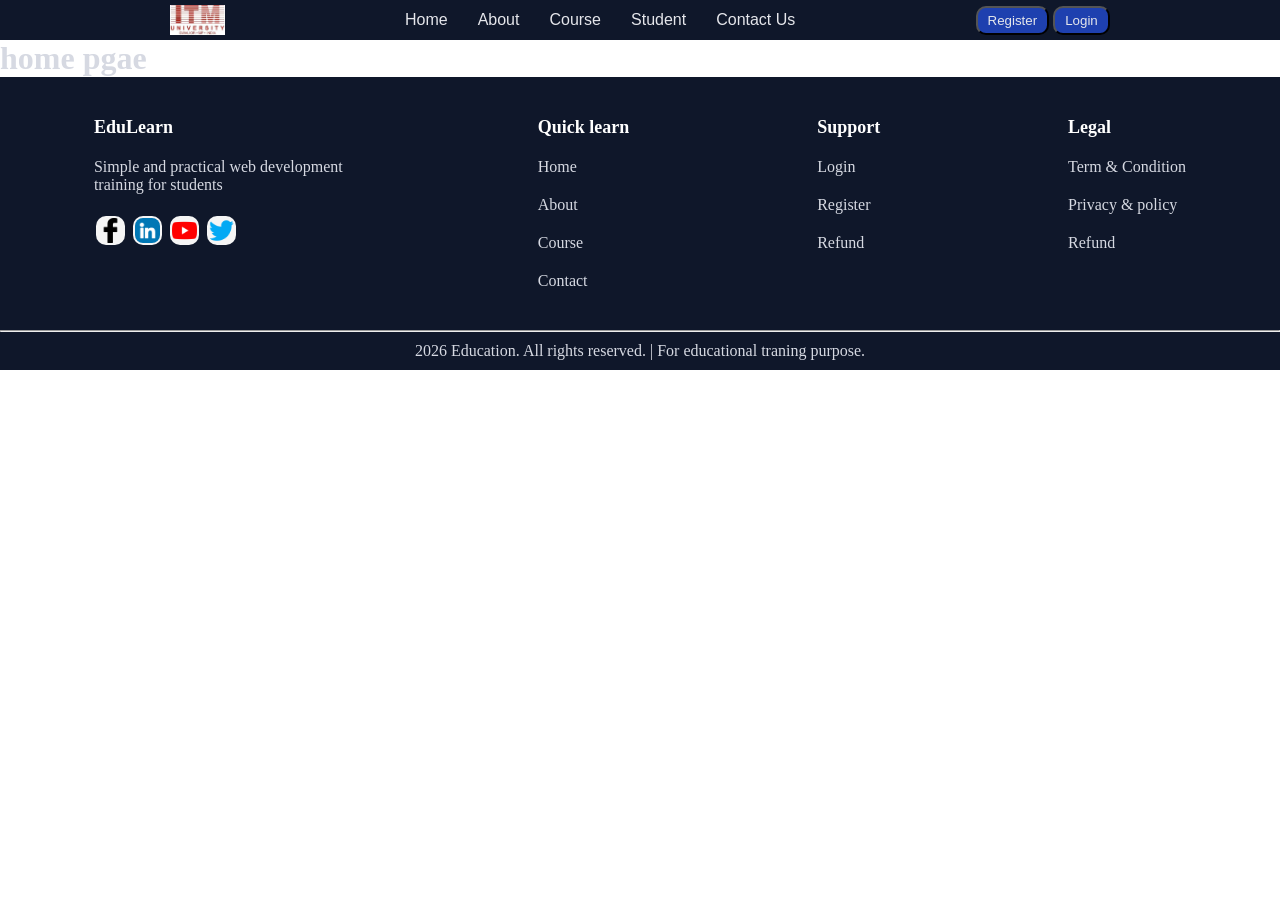
==== index.html @ 52ec39aa "starting project" ====
<!DOCTYPE html>
<html lang="en">
<head>
    <meta charset="UTF-8">
    <meta name="viewport" content="width=device-width, initial-scale=1.0">
    <title>EduLearn</title>
    <link rel="stylesheet" href="./css/index.css">
</head>
<body>
     <section>
        <header class="header">
          <img id="logo" src="../images/logo.png" alt="">
          <nav class="nav-link">
            <li><a href="../index.html"> Home</a></li>
            <li><a href="../about.html"> About</a></li>
            <li><a href="../course.html"> Course</a></li>
            <li><a href="../student.html"> Student</a></li>
            <li><a href="../contact.html"> Contact Us</a></li>
          
          
          </nav>
          <div class="btn-div">
            <a  class="btn" href="../register.html"> <button> Register</button></a>
            <a  class="btn" href="../login.html"> <button> Login</button></a>
          </div>


        </header>
    </section>
    <main>
        <h1>home pgae </h1>
    </main>

    <!-- footer -->
    <footer class="footer">
        <div>
            <!-- div top -->
             <div class="top-footer">
                <!-- item 1 -->
                 <div class="item-1 item">
                 <h4>EduLearn</h4>
                 <p>Simple and practical web development training for students</p>
                 <!-- social icons -->
                  <div class="social-icons">
                    <a href="#"><img src="./images/facebook-logo.png" alt=""></a>
                     <a href="#"><img src="./images/linkedin.png" alt=""></a>
                      <a href="#"><img src="./images/youtube.png" alt=""></a>
                       <a href="#"><img src="./images/twitter.png" alt=""></a>
                  </div>
                 </div>
                  
                    <!-- item 2 -->
                  
                 <div class="item">
                     <h4>Quick learn</h4>
                     <li><a href="./index.html">Home</a></li>
                     <li><a href="./about.html">About</a></li>
                     <li><a href="./course.html">Course</a></li>
                     <li><a href="./contact.html">Contact</a></li>
                 </div>
                  <!-- item 3 -->
                   <div class="item">
                    <h4>Support</h4>
                    <li><a href="./login.html">Login</a></li>
                    <li><a href="./register.html">Register</a></li>
                    <li><a href="./refund.html">Refund</a></li>
                   </div>
                   <!-- item 4 -->
                    <div class="item">
                        <h4>Legal</h4>
                        <li><a href="./term-condition.html">Term & Condition</a></li>
                         <li><a href="./privacy-policy.html">Privacy & policy</a></li>
                          <li><a href="./refund.html">Refund</a></li>
                          
                    </div>
             </div>
             <hr>
             <div class="bottom-section">
               <p> 2026 Education. All rights reserved. | For educational traning purpose.</p>
             </div>
        </div>
    </footer>
    
</body>
</html>
---- css/index.css ----
*{
            margin: 0;
            padding: 0;
        }
        .header{
            background-color: #0F172A;
            display: flex;
            justify-content: space-evenly;
            align-items: center;
            height: 40px;
            color: #E5E6EB;
        }
        #logo{
            height: 30px;
        }
        .nav-link{
            display: flex;
            gap: 10px;
            list-style: none;
            
           
        }

        .nav-link a{
            text-decoration: none;
            color: #E5E6EB;
            font-family: Inter, "Segoe UI", sans-serif;
            font-weight: 500;
             padding: 5px 10px;
            border-radius: 10px;
        }

        .nav-link a:hover{
            background-color: #1E40AF;
            color: white;
            padding: 5px 10px;
            border-radius: 10px;
        }
        .btn-div button{

            color: #E5E6EB;
            background-color: #1E40AF;
              padding: 5px 10px;
            border-radius: 10px;
        }
        .btn-div button:hover{
            color: white;
            font-weight: 400px;
        }

        /* footer */

        * {
            margin: 0;
            padding: 0;
            color: #D6D9E2;
           
        }
        .footer{
            background-color: #0F172A;
        }

         .top-footer{
            display: flex;
            justify-content: space-around;
            list-style: none;
            padding-top: 40px;
            padding-bottom: 40px;
            align-items: start;

        }
        .item-1{
          width: 20%;
        }

        .social-icons img{
          height: 25px;
          background-color: whitesmoke;
          border-radius: 10px;
          padding: 2px;
          margin: 2px;
        }
       
        .item{
            display: flex;
            flex-direction: column;
            
             gap: 20px;
        }
        .item a {
            text-decoration: none;
        }
        .item h4{
            color: white;
            font-size: large;
            font-weight: 800;
        }
        .item a:hover{
            color: rgb(135, 135, 234);
        }
        .bottom-section {
            padding: 10px;
           text-align: center;
        }
        @media(max-width:740px){
            .top-footer{
                flex-direction: column;
                gap: 30px;
                align-items: start;
            }
            .item{
                width: auto;
                padding-left: 20px;
                gap: 20px;
            }
        }
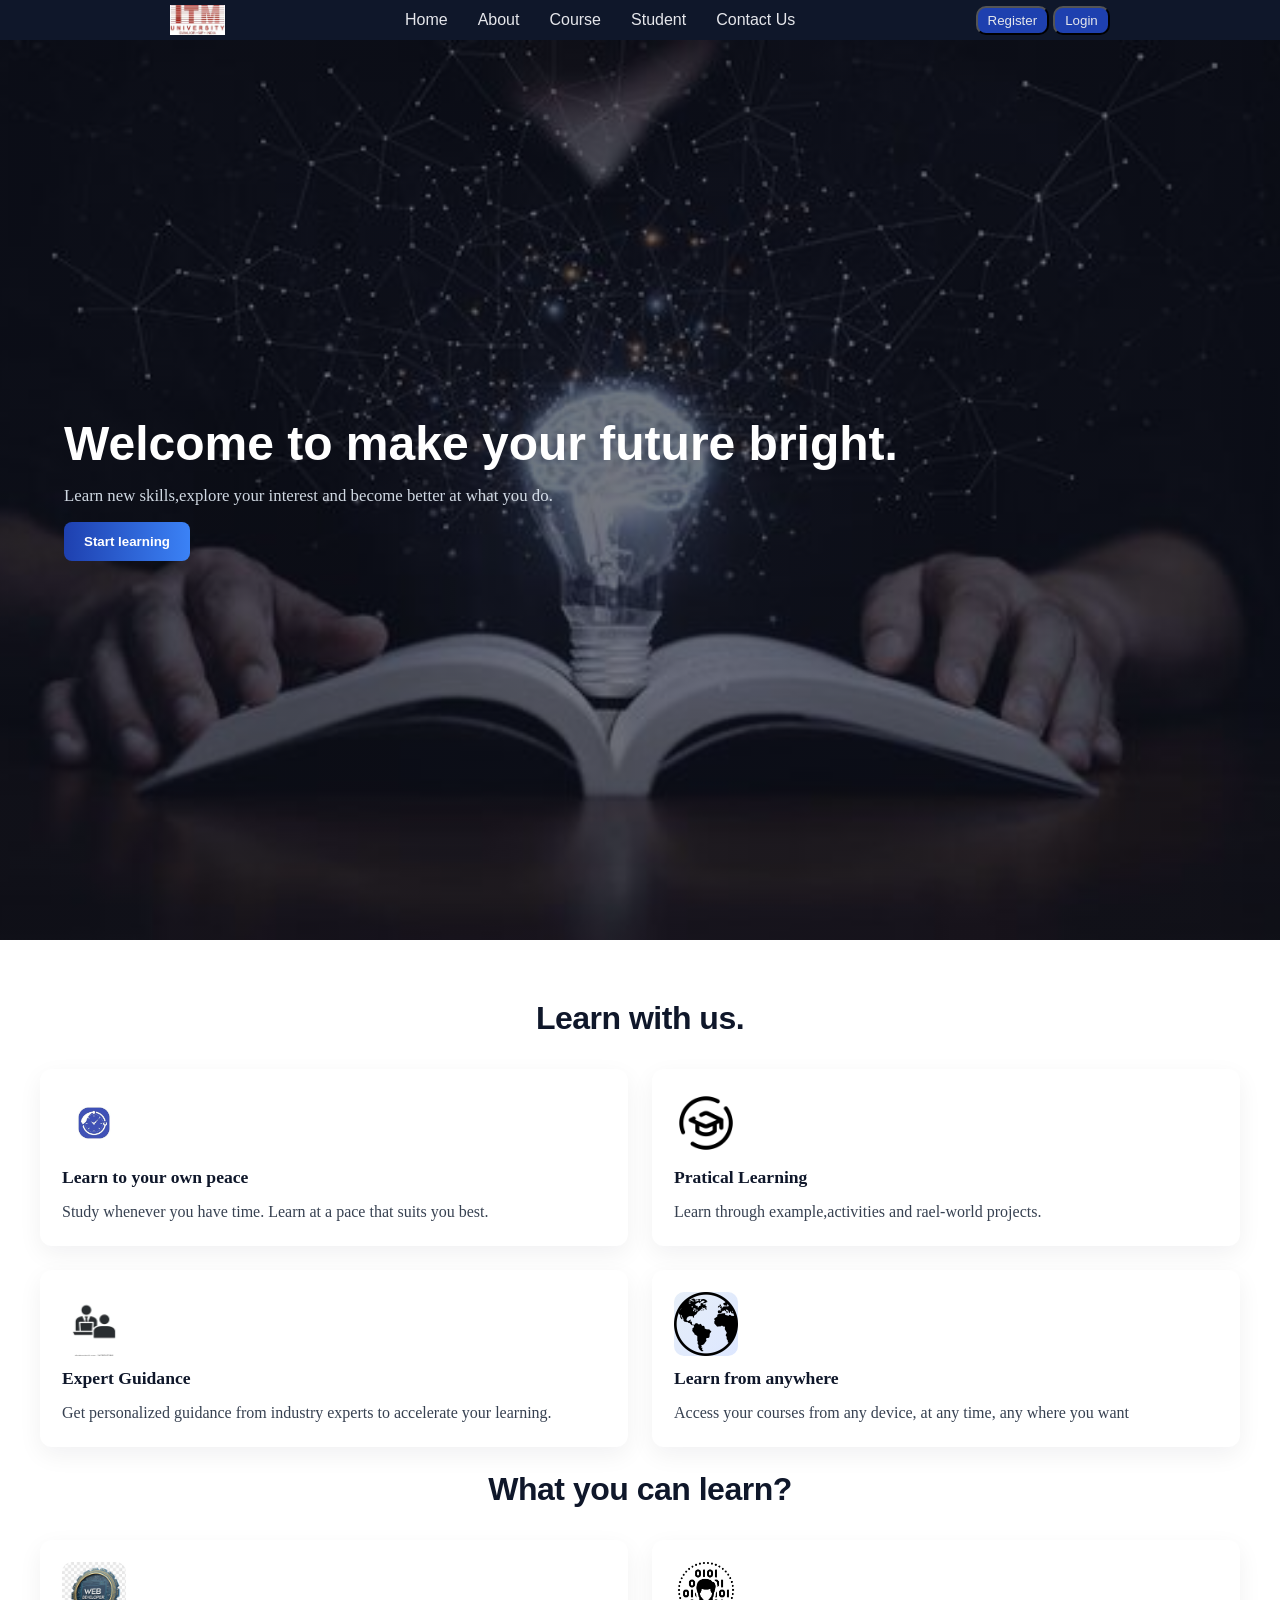
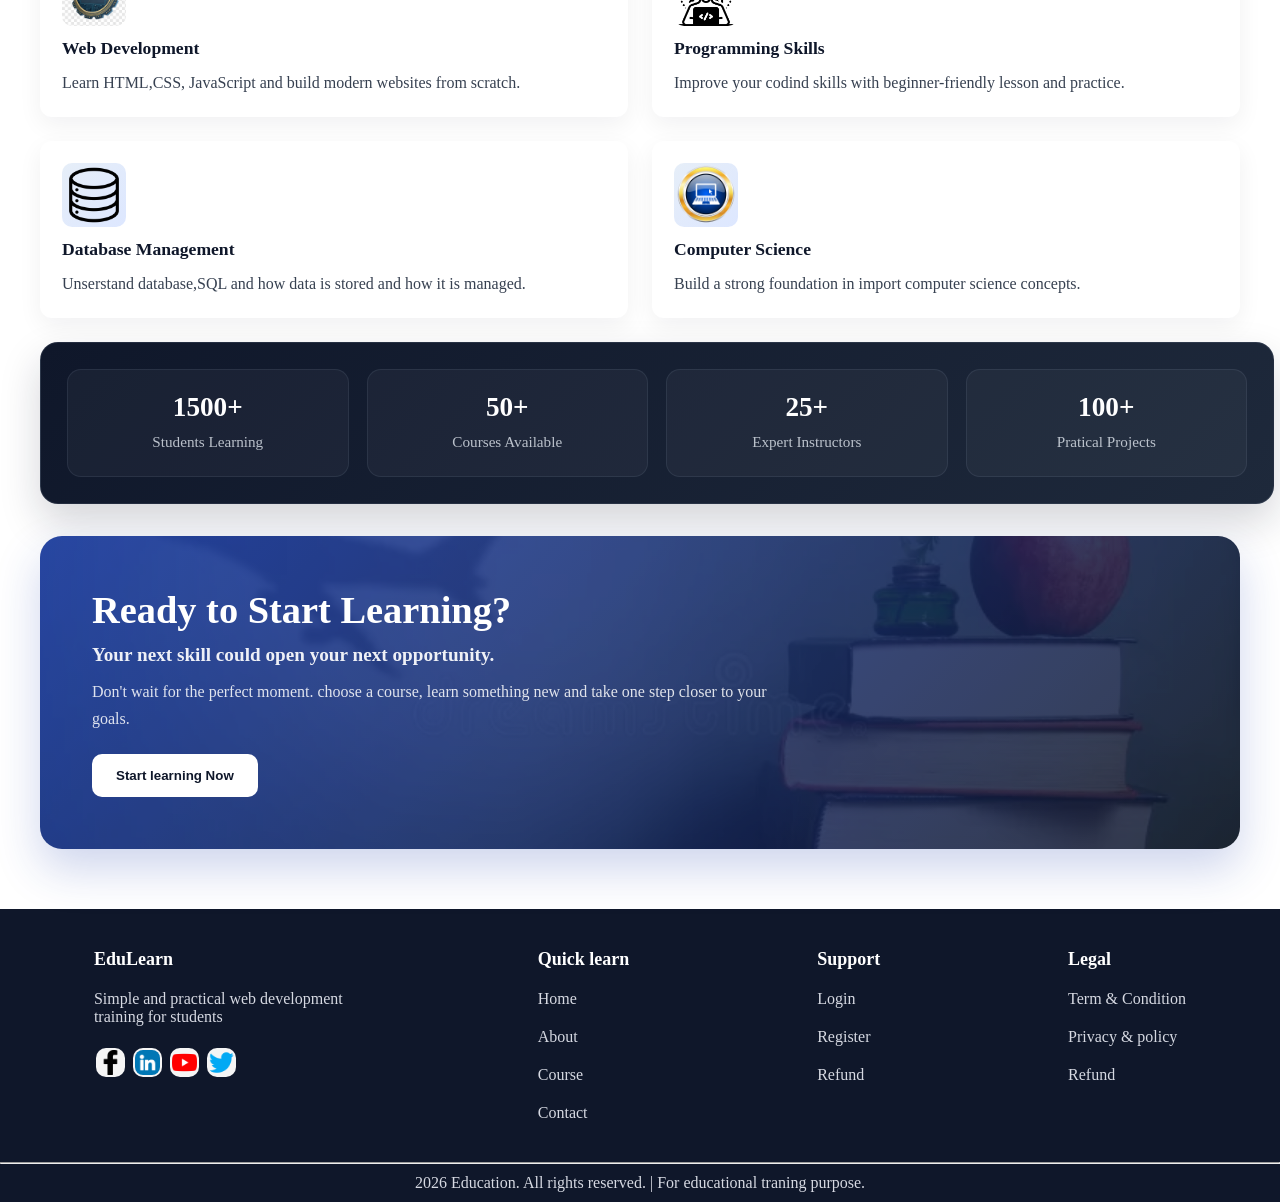
==== commit 34080e05: "Mini_prject_Edulearn" ====
--- a/index.html
+++ b/index.html
@@ -9,26 +9,124 @@
 <body>
      <section>
         <header class="header">
-          <img id="logo" src="../images/logo.png" alt="">
+          <img id="logo" src="./images/logo.png" alt="">
           <nav class="nav-link">
-            <li><a href="../index.html"> Home</a></li>
-            <li><a href="../about.html"> About</a></li>
-            <li><a href="../course.html"> Course</a></li>
-            <li><a href="../student.html"> Student</a></li>
-            <li><a href="../contact.html"> Contact Us</a></li>
+            <li><a href="./index.html"> Home</a></li>
+            <li><a href="./about.html"> About</a></li>
+            <li><a href="./course.html"> Course</a></li>
+            <li><a href="./student.html"> Student</a></li>
+            <li><a href="./contact.html"> Contact Us</a></li>
           
           
           </nav>
           <div class="btn-div">
-            <a  class="btn" href="../register.html"> <button> Register</button></a>
-            <a  class="btn" href="../login.html"> <button> Login</button></a>
+            <a  class="btn" href="./register.html"> <button> Register</button></a>
+            <a  class="btn" href="./login.html"> <button> Login</button></a>
           </div>
 
 
         </header>
     </section>
     <main>
-        <h1>home pgae </h1>
+        <!-- hero section -->
+        <section class="hero-section">
+          <div class="hero-box">
+           
+            <h1>Welcome to make your future bright.</h1>
+            <p>Learn new skills,explore your interest and become better at what you do.</p>
+          
+            <a href="./register.html"><button>Start learning </button></a>
+            
+          </div>
+          
+        </section>
+
+        <section class="mid-section">
+          <div class="mid-div">
+            <h1>Learn with us.</h1>
+          </div>
+  
+          <div class="section-item1">
+            <img src="./images/home_page/watch.png" alt="">
+            <h3>Learn to your own peace</h3>
+            <p>Study whenever you have time. Learn at a pace that suits you best.</p> 
+          </div>
+
+          
+          <div class="section-item1">
+            <img src="./images/home_page/pratical.png" alt="">
+            <h3>Pratical Learning</h3>
+            <p>Learn through example,activities and rael-world projects.</p> 
+          </div>
+
+          <div class="section-item1">
+            <img src="./images/home_page/expert.png" alt="">
+            <h3>Expert Guidance</h3>
+            <p>Get personalized guidance from industry experts to accelerate your learning.</p>
+          </div>
+          <div class="section-item1">
+            <img src="./images/home_page/earth.png" alt="">
+            <h3>Learn from anywhere</h3>
+            <p>Access your courses from any device, at any time, any where you want</p>
+          </div>
+
+          <div class="mid-div">
+            <h1>What you can learn?</h1>
+          </div>
+
+           <div class="section-item1">
+            <img src="./images/home_page/web.png" alt="">
+            <h3>Web Development</h3>
+            <p>Learn HTML,CSS, JavaScript and build modern websites from scratch.</p> 
+          </div>
+
+           <div class="section-item1">
+            <img src="./images/home_page/programming.png" alt="">
+            <h3>Programming Skills</h3>
+            <p>Improve your codind skills with beginner-friendly lesson and practice.</p> 
+          </div>
+
+           <div class="section-item1">
+            <img src="./images/home_page/database.png" alt="">
+            <h3>Database Management</h3>
+            <p>Unserstand database,SQL and how data is stored and how it is managed.</p> 
+          </div>
+
+           <div class="section-item1">
+            <img src="./images/home_page/cs.png" alt="">
+            <h3>Computer Science</h3>
+            <p>Build a strong foundation in import computer science concepts.</p> 
+          </div>
+
+          <div class="lower-div">
+            <div class="lower-div1">
+              <h2>1500+</h2>
+              <p>Students Learning</p>
+            </div>
+
+            <div class="lower-div1">
+              <h2>50+</h2>
+              <p>Courses Available</p>
+            </div>
+
+            <div class="lower-div1">
+              <h2>25+</h2>
+              <p>Expert Instructors</p>
+            </div>
+
+            <div class="lower-div1">
+              <h2>100+</h2>
+              <p>Pratical Projects</p>
+            </div>
+          </div>
+
+          <div class="last-div">
+            <h1>Ready to Start Learning?</h1>
+            <h4>Your next skill could open your next opportunity.</h4>
+            <p>Don't wait for the perfect moment. choose a course, learn something new and take one step closer to your goals.</p>
+            <a href="./register.html"><button>Start learning Now</button></a>
+          </div>
+        </section>
     </main>
 
     <!-- footer -->
--- a/css/index.css
+++ b/css/index.css
@@ -113,4 +113,286 @@
                 padding-left: 20px;
                 gap: 20px;
             }
-        }+        }
+
+         /* main page */
+        .hero-section{
+            height: 100vh;
+            background-image: url("../images/home_page/image1.png");
+            background-position: center;
+            background-repeat: no-repeat;
+            background-size: cover;
+            position: relative;
+            display: flex;
+            align-items: center;
+        }
+        .hero-section::before{
+            content: "";
+            position: absolute;
+            inset: 0;
+            background: linear-gradient(180deg, rgba(2,6,23,0.55) 0%, rgba(2,6,23,0.55) 100%);
+            z-index: 0;
+        }
+        .hero-box{
+            position: relative;
+            z-index: 1;
+            max-width: 1100px;
+            margin-left: 40px;
+            display: flex;
+            flex-direction: column;
+            gap: 16px;
+            color: #FFFFFF;
+            padding: 24px;
+        }
+        .hero-box h1{
+            font-size: 3rem;
+            line-height: 1.05;
+            font-weight: 700;
+            font-family: Inter, "Segoe UI", sans-serif;
+            color: #FFFFFF;
+        }
+        .hero-box p{
+            font-size: 1.05rem;
+            max-width: 720px;
+            color: rgba(230,238,248,0.9);
+        }
+        .hero-box a button{
+            background: linear-gradient(90deg, #1E40AF 0%, #3B82F6 100%);
+            color: #fff;
+            border: none;
+            padding: 12px 20px;
+            border-radius: 8px;
+            cursor: pointer;
+            transition: transform .15s ease, box-shadow .15s ease;
+            font-weight: 600;
+        }
+        .hero-box a button:hover{
+            transform: translateY(-3px);
+            box-shadow: 0 12px 30px rgba(59,130,246,0.22);
+        }
+
+        @media (max-width: 740px){
+            .hero-box{
+                margin-left: 20px;
+                padding: 18px;
+            }
+            .hero-box h1{
+                font-size: 2rem;
+            }
+            .hero-box p{
+                font-size: 0.98rem;
+            }
+        }
+            .mid-section{
+                padding: 60px 40px;
+                max-width: 1200px;
+                margin: 0 auto;
+                display: grid;
+                grid-template-columns: repeat(2, 1fr);
+                gap: 24px;
+                align-items: start;
+            }
+            .mid-div{
+                grid-column: 1 / -1;
+                text-align: center;
+                margin-bottom: 8px;
+            }
+            .mid-div h1{
+                color: #0F172A;
+                font-size: 2rem;
+                font-weight: 700;
+                font-family: Inter, "Segoe UI", sans-serif;
+                letter-spacing: -0.5px;
+            }
+            .section-item{
+                background-color: #ffffff;
+                padding: 22px;
+                border-radius: 12px;
+                box-shadow: 0 8px 24px rgba(15,23,42,0.06);
+                display: flex;
+                flex-direction: column;
+                gap: 12px;
+                align-items: flex-start;
+            }
+            .section-item img,
+            .section-item1 img{
+                width: 64px;
+                height: 64px;
+                object-fit: cover;
+                border-radius: 10px;
+                background: linear-gradient(135deg,#E6EEF8,#DDE7FF);
+          }
+            .section-item h3,
+            .section-item1 h3{
+                margin: 0;
+                font-size: 1.1rem;
+                color: #0F172A;
+                font-weight: 700;
+          }
+             .section-item p,
+             .section-item1 p{
+                margin: 0;
+                color: #374151;
+                line-height: 1.5;
+          }
+        /* unify class names: apply same card style to section-item1 */
+        .section-item1{
+            background-color: #ffffff;
+            padding: 22px;
+            border-radius: 12px;
+            box-shadow: 0 8px 24px rgba(15,23,42,0.06);
+            display: flex;
+            flex-direction: column;
+            gap: 12px;
+            align-items: flex-start;
+        }
+
+          @media (max-width: 900px){
+                .mid-section{
+                     grid-template-columns: 1fr;
+                     padding: 40px 20px;
+                }
+                .mid-div h1{
+                     font-size: 1.6rem;
+                }
+          }
+
+          .lower-div{
+                        grid-column: 1 / -1;
+                        display: grid;
+                        grid-template-columns: repeat(4, minmax(0, 1fr));
+                        gap: 18px;
+                        width: 100%;
+                        max-width: 1180px;
+                        margin-right:auto;
+                        padding: 26px 26px;
+                        background: linear-gradient(135deg, #0F172A 0%, #1E293B 100%);
+                        border-radius: 18px;
+                        align-items: center;
+                        box-shadow: 0 18px 40px rgba(15, 23, 42, 0.18);
+                        border: 1px solid rgba(148, 163, 184, 0.14);
+          }
+
+          .lower-div1{
+                        background: rgba(255, 255, 255, 0.04);
+                        border: 1px solid rgba(148, 163, 184, 0.12);
+                        border-radius: 14px;
+                        padding: 22px 16px;
+                        text-align: center;
+                        transition: transform 0.2s ease, background 0.2s ease;
+          }
+
+          .lower-div1:hover{
+                        transform: translateY(-2px);
+                        background: rgba(255, 255, 255, 0.08);
+          }
+
+          .lower-div1 h2{
+                        margin: 0 0 8px;
+                        font-size: clamp(1.7rem, 2vw, 2.5rem);
+                        color: #FFFFFF;
+                        font-weight: 800;
+          }
+
+          .lower-div1 p{
+                        margin: 0;
+                        color: rgba(226, 232, 240, 0.8);
+                        font-size: 0.95rem;
+                        line-height: 1.5;
+          }
+
+          @media (max-width: 900px){
+                .lower-div {
+                     grid-template-columns: repeat(2, minmax(0, 1fr));
+                     padding: 20px 18px;
+                }
+          }
+
+          @media (max-width: 540px){
+                .lower-div {
+                     grid-template-columns: 1fr;
+                }
+          }
+          .last-div{
+            grid-column: 1 / -1;
+            position: relative;
+            overflow: hidden;
+            margin-top: 8px;
+            padding: 52px 52px;
+            border-radius: 22px;
+            text-align: left;
+            color: #ffffff;
+            background: linear-gradient(135deg, #1E40AF 0%, #0F172A 100%);
+            box-shadow: 0 20px 45px rgba(30, 64, 175, 0.22);
+          }
+
+          .last-div::before{
+            content: "";
+            position: absolute;
+            inset: 0;
+            background: url("../images/home_page/image2.png") center/cover no-repeat;
+            opacity: 0.15;
+          }
+
+          .last-div > *{
+            position: relative;
+            z-index: 1;
+          }
+
+          .last-div h1{
+            
+            margin: 0 0 12px;
+            font-size: clamp(2rem, 3vw, 3rem);
+            color: #ffffff;
+            font-weight: 800;
+          }
+
+          .last-div h4{
+            margin: 0 0 12px;
+            color: rgba(255, 255, 255, 0.92);
+            font-size: 1.2rem;
+            font-weight: 600;
+          }
+
+          .last-div p{
+            max-width: 700px;
+            margin: 0 0 22px;
+            color: rgba(255, 255, 255, 0.85);
+            line-height: 1.7;
+            font-size: 1rem;
+            text-align: left;
+          }
+
+          .last-div a{
+            display: inline-block;
+            text-align: left;
+          }
+
+          .last-div a button{
+            border: none;
+            border-radius: 10px;
+            padding: 14px 24px;
+            background: #ffffff;
+            color: #0F172A;
+            font-weight: 700;
+            cursor: pointer;
+            transition: transform 0.2s ease, box-shadow 0.2s ease;
+          }
+
+          .last-div a button:hover{
+            transform: translateY(-2px);
+            box-shadow: 0 12px 28px rgba(15, 23, 42, 0.25);
+          }
+
+          @media (max-width: 540px){
+            .last-div{
+              padding: 36px 20px;
+            }
+
+            .last-div h4{
+              font-size: 1rem;
+            }
+          }
+          
+          
+                    
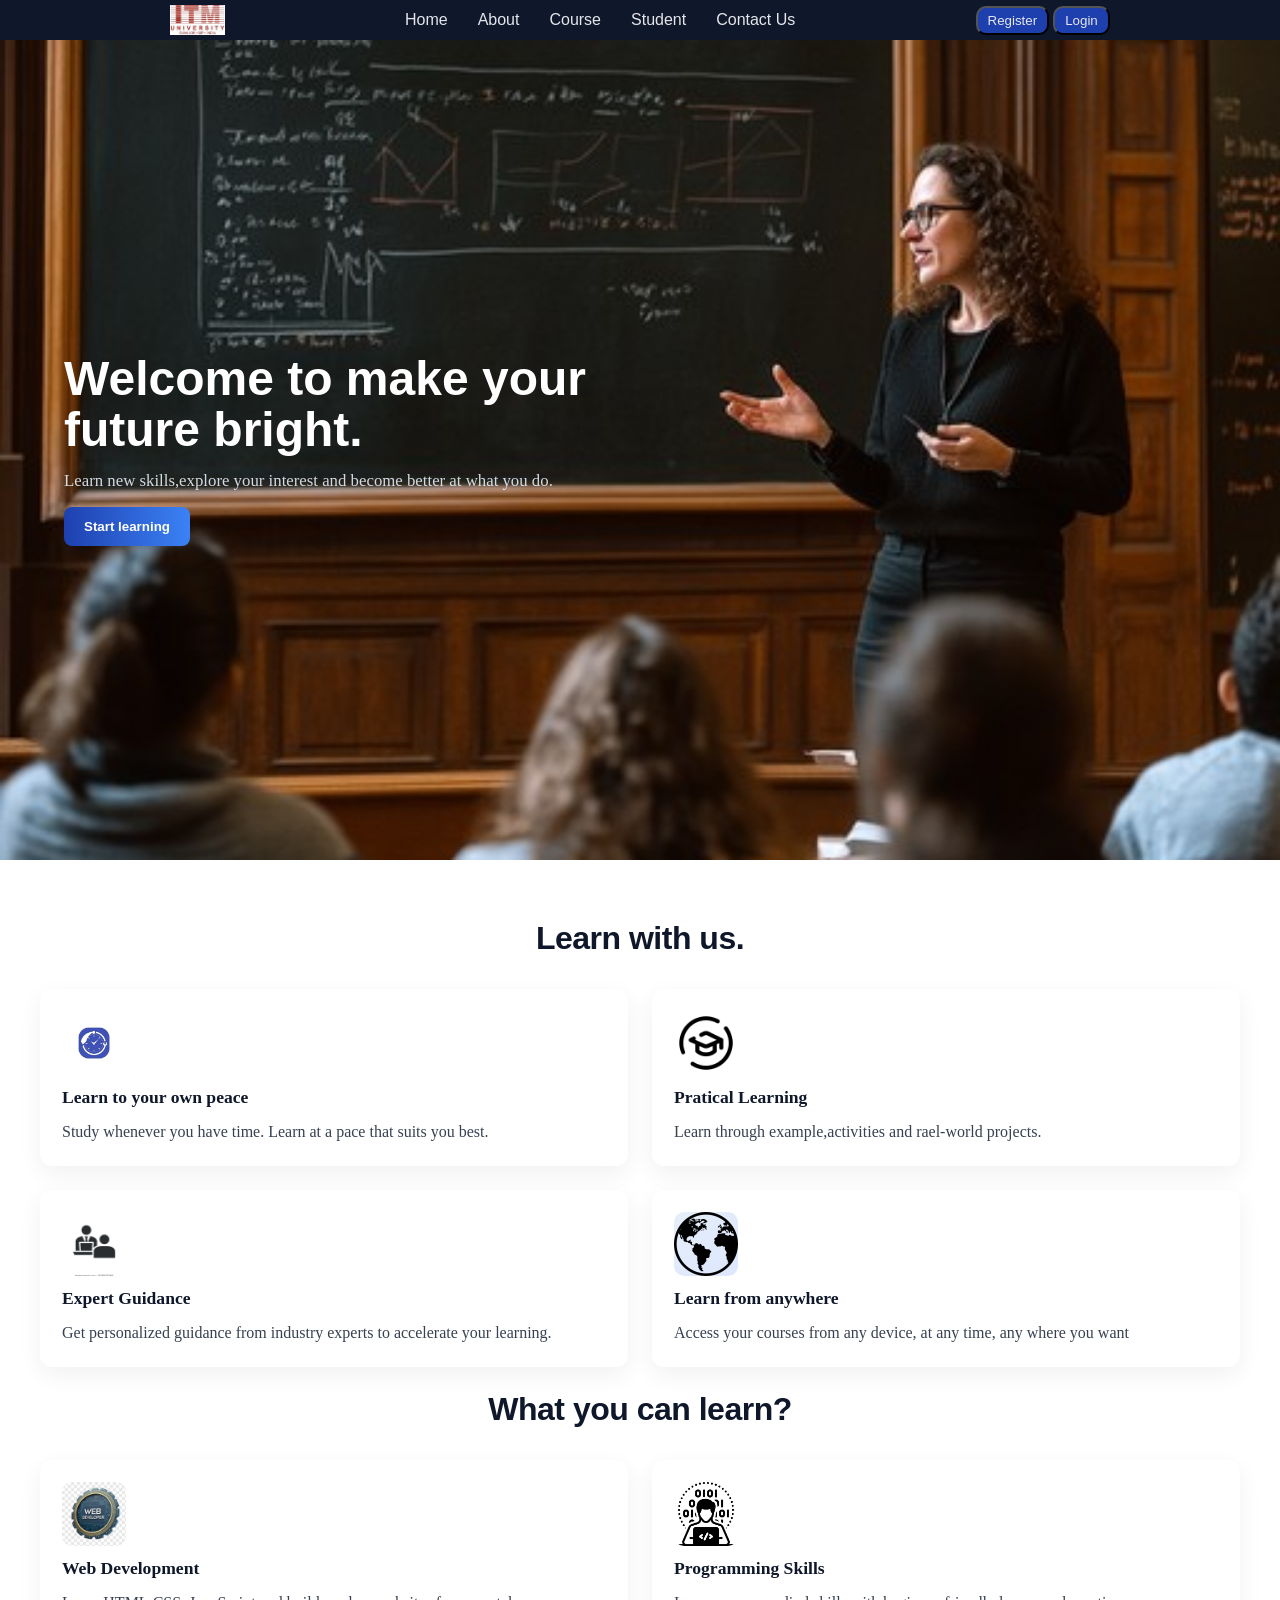
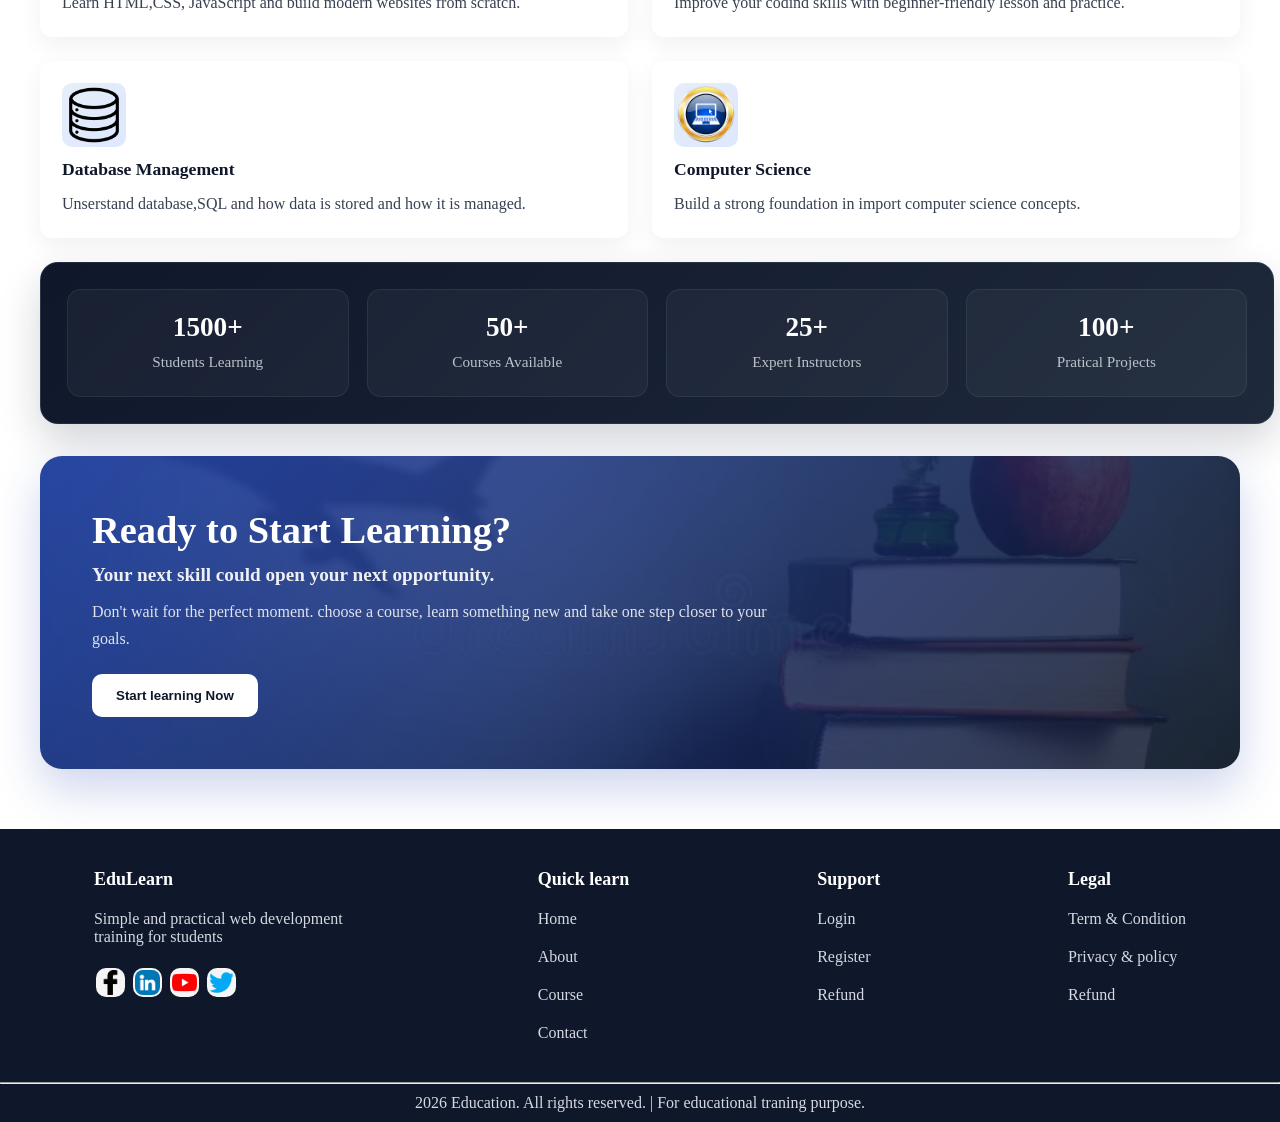
==== commit 835cdd76: "course_page" ====
--- a/index.html
+++ b/index.html
@@ -30,6 +30,7 @@
     <main>
         <!-- hero section -->
         <section class="hero-section">
+          <img class="hero-image" src="./images/home_page/image1.png" alt="Instructor teaching a classroom">
           <div class="hero-box">
            
             <h1>Welcome to make your future bright.</h1>
--- a/css/index.css
+++ b/css/index.css
@@ -117,20 +117,28 @@
 
          /* main page */
         .hero-section{
-            height: 100vh;
-            background-image: url("../images/home_page/image1.png");
-            background-position: center;
-            background-repeat: no-repeat;
-            background-size: cover;
+            min-height: 620px;
+            height: calc(100vh - 40px);
+            max-height: 820px;
             position: relative;
             display: flex;
             align-items: center;
+            background-attachment: fixed;
+            overflow: hidden;
+        }
+        .hero-image{
+            position: absolute;
+            inset: 0;
+            width: 100%;
+            height: 100%;
+            object-fit: cover;
+            object-position: center;
         }
         .hero-section::before{
             content: "";
             position: absolute;
             inset: 0;
-            background: linear-gradient(180deg, rgba(2,6,23,0.55) 0%, rgba(2,6,23,0.55) 100%);
+            background: linear-gradient(90deg, rgba(2,6,23,0.9) 0%, rgba(15,23,42,0.72) 28%, rgba(30,64,175,0.28) 58%, rgba(2,6,23,0.05) 100%);
             z-index: 0;
         }
         .hero-box{
@@ -138,6 +146,7 @@
             z-index: 1;
             max-width: 1100px;
             margin-left: 40px;
+            width: min(620px, calc(100% - 80px));
             display: flex;
             flex-direction: column;
             gap: 16px;
@@ -175,6 +184,7 @@
             .hero-box{
                 margin-left: 20px;
                 padding: 18px;
+                width: calc(100% - 40px);
             }
             .hero-box h1{
                 font-size: 2rem;
